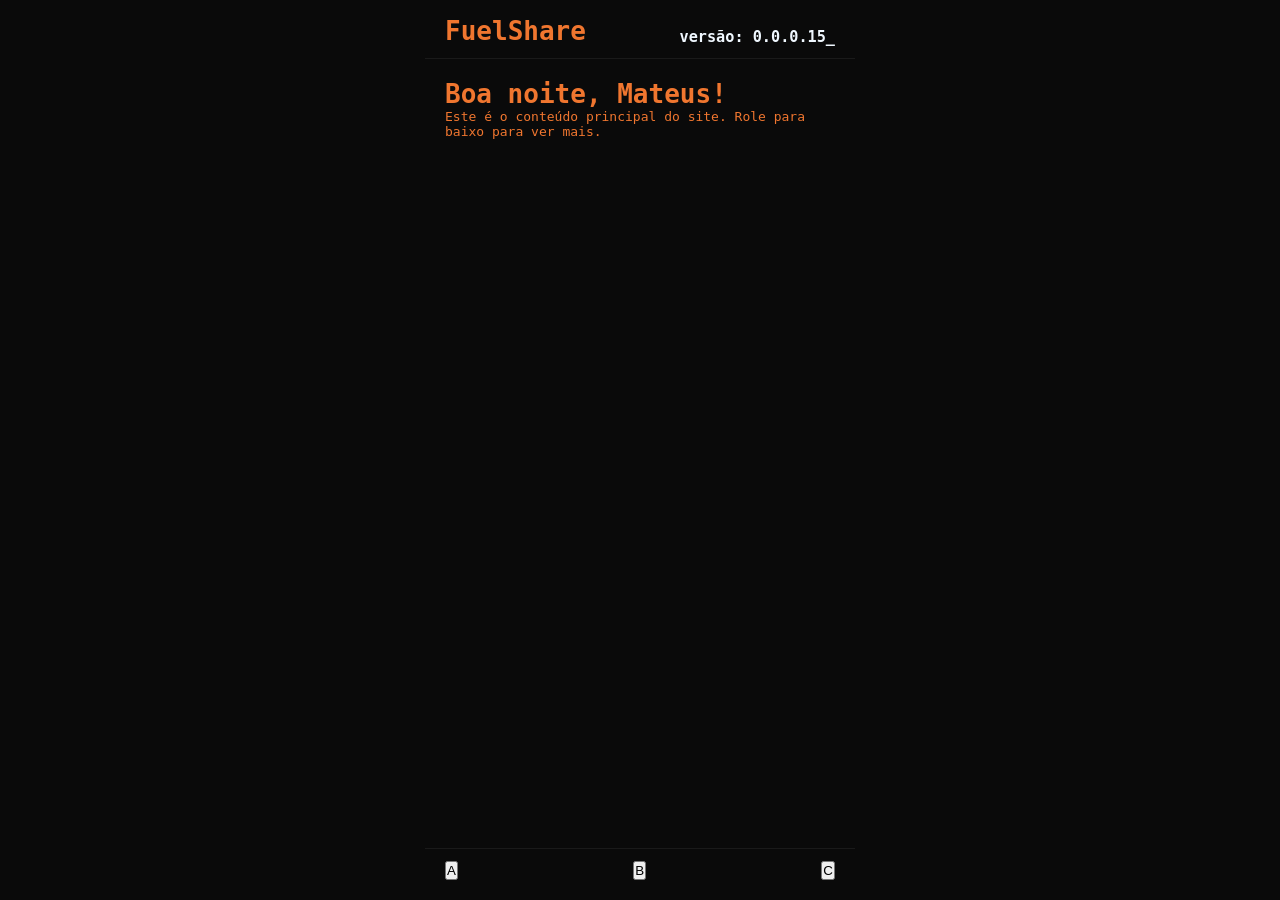
==== Fuel-Share/src/index.html @ 9e90eece "Initial commit: Setup core architecture and mobile-first responsive layout - Create base PWA file st" ====
<!DOCTYPE html>
<html lang="pt-br">
<head>
    <meta charset="UTF-8">
    <meta name="viewport" content="width=device-width, initial-scale=1.0, maximum-scale=1.0, user-scalable=no">
    <link rel="stylesheet" href="main-style.css">
    <link rel="manifest" href="manifest.json">
    <title>Fuel-Share</title>
</head>
<body>
    <div class="app-container"> 
        <div class="header"> 
            <h1>Fuel<span>Share</span></h1> 
            <h3>versão: 0.0.0.15_</h3>
        </div>

        <main class="main-content">
            
            <h1><span id="saudacao">Bem Vindo!</span>, <span id="user-name"></span>!</h1>
            <p>Este é o conteúdo principal do site. Role para baixo para ver mais.</p>

            <div style="flex-grow: 1; min-height: 1500px; width: 100%;">
            </div>

            <p class="license">© 2026 Fuel Share. All rights reserved.</p>

        </main>

        <nav class="nav-bottom">
            <button class="act1" active>A</button> 
            <button class="act2">B</button>
            <button class="act3">C</button>
        </nav>

    </div> <script src="script.js"></script>
</body>
</html>
---- Fuel-Share/src/main-style.css ----
/* ==========================================================================
    Referências de cores usadas no site 
   ========================================================================== */
:root {
    --bg: #0a0a0a;
    --border: #1a1a1a;
    --text-accent: rgb(240, 118, 47);
    --text-light: aliceblue;
}
body.light-mode {
    --bg: #f5f5fa;                    
    --border: #e0e0e6;                
    --text-accent: rgb(210, 88, 17);  
    --text-light: #1a1a1a;        
}

/* ==========================================================================
   Configurações para o navegador não quebrar o site
   ========================================================================== */
* {
    margin: 0;
    padding: 0;
    box-sizing: border-box;
    -webkit-tap-highlight-color: transparent;
    -webkit-touch-callout: none;
    -webkit-user-select: none; 
    -moz-user-select: none;    
    -ms-user-select: none;    
    user-select: none;
    touch-action: manipulation;
}

html, body {
    width: 100%;
    height: 100%;
    overflow: hidden;
    background-color: var(--bg);
    overscroll-behavior: none; 
    position: fixed;
}
.main-content::-webkit-scrollbar {
    display: none; 
}

/* ==========================================================================
   Parte que define o tamanho da div principal para adpatado aos celulares
   ========================================================================== */
.app-container {
    display: flex;
    flex-direction: column;
    height: 100vh;
    max-width: 430px;
    margin: 0 auto;
    position: relative;
    background-color: var(--bg);
}

/* ==========================================================================
   Header e barra de navegação inferior
   ========================================================================== */

.header {
    padding: 16px 20px 12px;
    display: flex;
    align-items: center;
    justify-content: space-between;
    background: var(--bg);
    border-bottom: 1px solid var(--border);
    flex-shrink: 0;
}

.main-content {
    flex: 1;
    display: flex;
    flex-direction: column;

    overflow-y: auto; 
    min-height: 0;
    -webkit-overflow-scrolling: touch;

    padding: 20px 20px 80px 20px;
}


/* Rodapé / Barra de Botões */
.nav-bottom {
    padding: 12px 20px 20px;
    display: flex;
    align-items: center;
    justify-content: space-between;
    background: var(--bg);
    color: var(--text-light);
    border-top: 1px solid var(--border); 
    flex-shrink: 0;
    margin-top: auto;
}
/* ==========================================================================
   Outras Configurações...
   ========================================================================== */

h1 {
    font-family: monospace;
    color: var(--text-accent);
}
h3 {
    font-family: monospace;
    color: var(--text-light);
    margin-top: auto;
}
p {
    font-family: monospace;
    color: var(--text-accent);
}

.license {
    font-family: monospace;
    color: var(--text-accent);
    text-align: center;
    padding-top: 20px;
    flex-shrink: 0; 
}
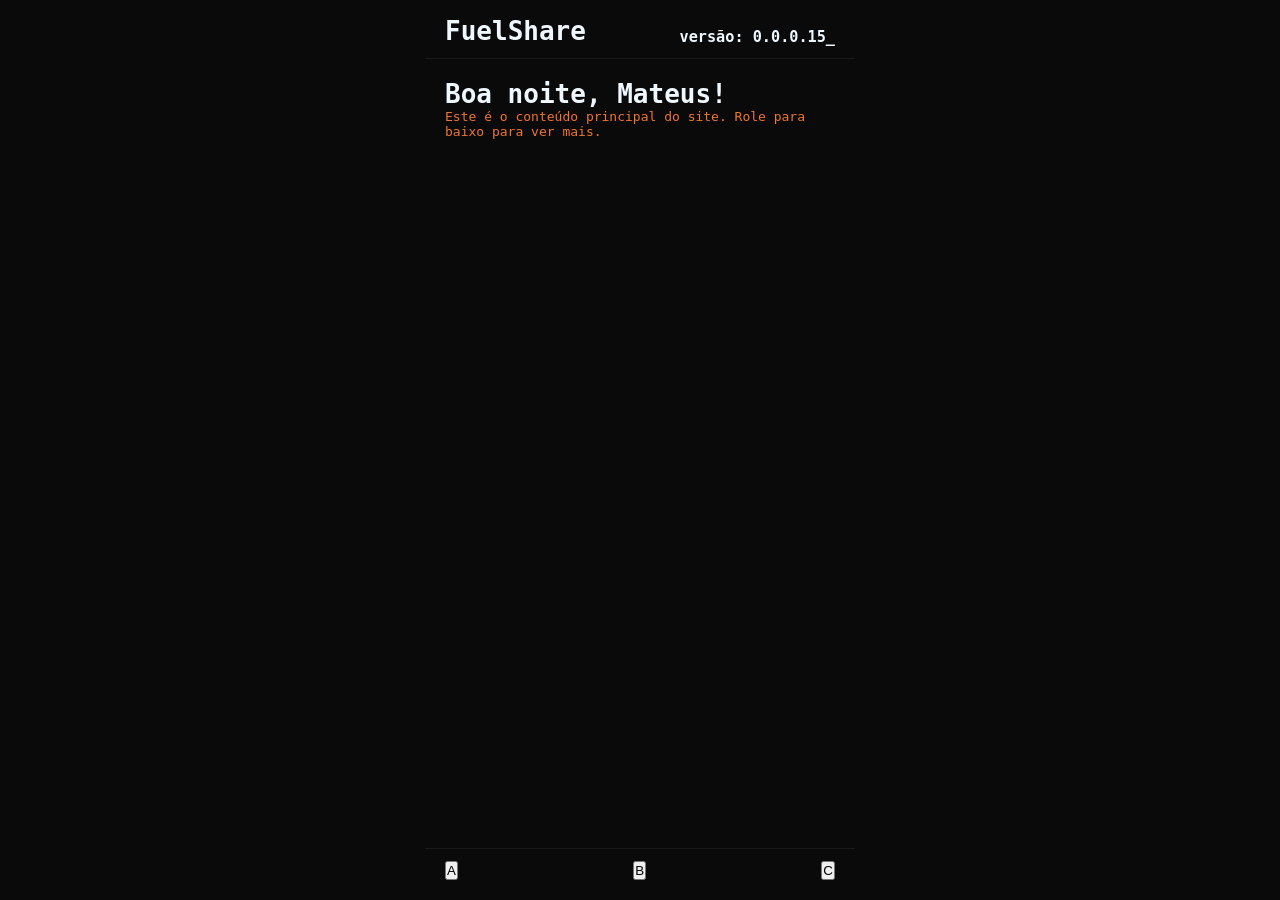
==== commit b8cb8f63: "General bug fixes" ====
--- a/Fuel-Share/src/index.html
+++ b/Fuel-Share/src/index.html
@@ -10,7 +10,7 @@
 <body>
     <div class="app-container"> 
         <div class="header"> 
-            <h1>Fuel<span>Share</span></h1> 
+            <h1 onclick="window.location.reload()">Fuel<span class="logo-animation">Share</span></h1> 
             <h3>versão: 0.0.0.15_</h3>
         </div>
 
@@ -19,19 +19,19 @@
             <h1><span id="saudacao">Bem Vindo!</span>, <span id="user-name"></span>!</h1>
             <p>Este é o conteúdo principal do site. Role para baixo para ver mais.</p>
 
-            <div style="flex-grow: 1; min-height: 1500px; width: 100%;">
+            <div style="flex-grow: 1; min-height: 800px; width: 100%;">
             </div>
 
             <p class="license">© 2026 Fuel Share. All rights reserved.</p>
 
         </main>
 
-        <nav class="nav-bottom">
-            <button class="act1" active>A</button> 
-            <button class="act2">B</button>
-            <button class="act3">C</button>
-        </nav>
+        </div> <nav class="nav-bottom">
+        <button class="act1" active>A</button> 
+        <button class="act2">B</button>
+        <button class="act3">C</button>
+    </nav>
 
-    </div> <script src="script.js"></script>
+    <script src="script.js"></script>
 </body>
 </html>
--- a/Fuel-Share/src/main-style.css
+++ b/Fuel-Share/src/main-style.css
@@ -70,6 +70,32 @@
     border-bottom: 1px solid var(--border);
     flex-shrink: 0;
 }
+.logo-animation{
+    display: inline-block;
+
+    animation: brilho-laranja 2s infinite alternate ease-in-out;
+}
+@keyframes brilho-laranja {
+    0% {
+        color: var(--text-accent);
+        text-shadow: 0 0 0px rgba(240, 118, 47, 0);
+        transform: scale(1); 
+    }
+    50% {
+        color: rgb(255, 143, 78); 
+    }
+    100% {
+        color: var(--text-accent);
+        text-shadow: 0 0 12px rgba(240, 118, 47, 0.8), 
+                     0 0 20px rgba(240, 118, 47, 0.4);
+        transform: scale(1.02); 
+    }
+}
+
+
+/* ==========================================================================
+   Conteudo principal paginas
+   ========================================================================== */
 
 .main-content {
     flex: 1;
@@ -80,12 +106,17 @@
     min-height: 0;
     -webkit-overflow-scrolling: touch;
 
-    padding: 20px 20px 80px 20px;
+    padding: 20px 20px 140px 20px; 
 }
 
+.nav-bottom {
+    position: fixed;   
+    bottom: 0;         
+    left: 50%;         
+    transform: translateX(-50%); 
+    width: 100%;
+    max-width: 430px; 
 
-/* Rodapé / Barra de Botões */
-.nav-bottom {
     padding: 12px 20px 20px;
     display: flex;
     align-items: center;
@@ -93,8 +124,7 @@
     background: var(--bg);
     color: var(--text-light);
     border-top: 1px solid var(--border); 
-    flex-shrink: 0;
-    margin-top: auto;
+    z-index: 9999;     
 }
 /* ==========================================================================
    Outras Configurações...
@@ -102,7 +132,7 @@
 
 h1 {
     font-family: monospace;
-    color: var(--text-accent);
+    color: var(--text-light);
 }
 h3 {
     font-family: monospace;
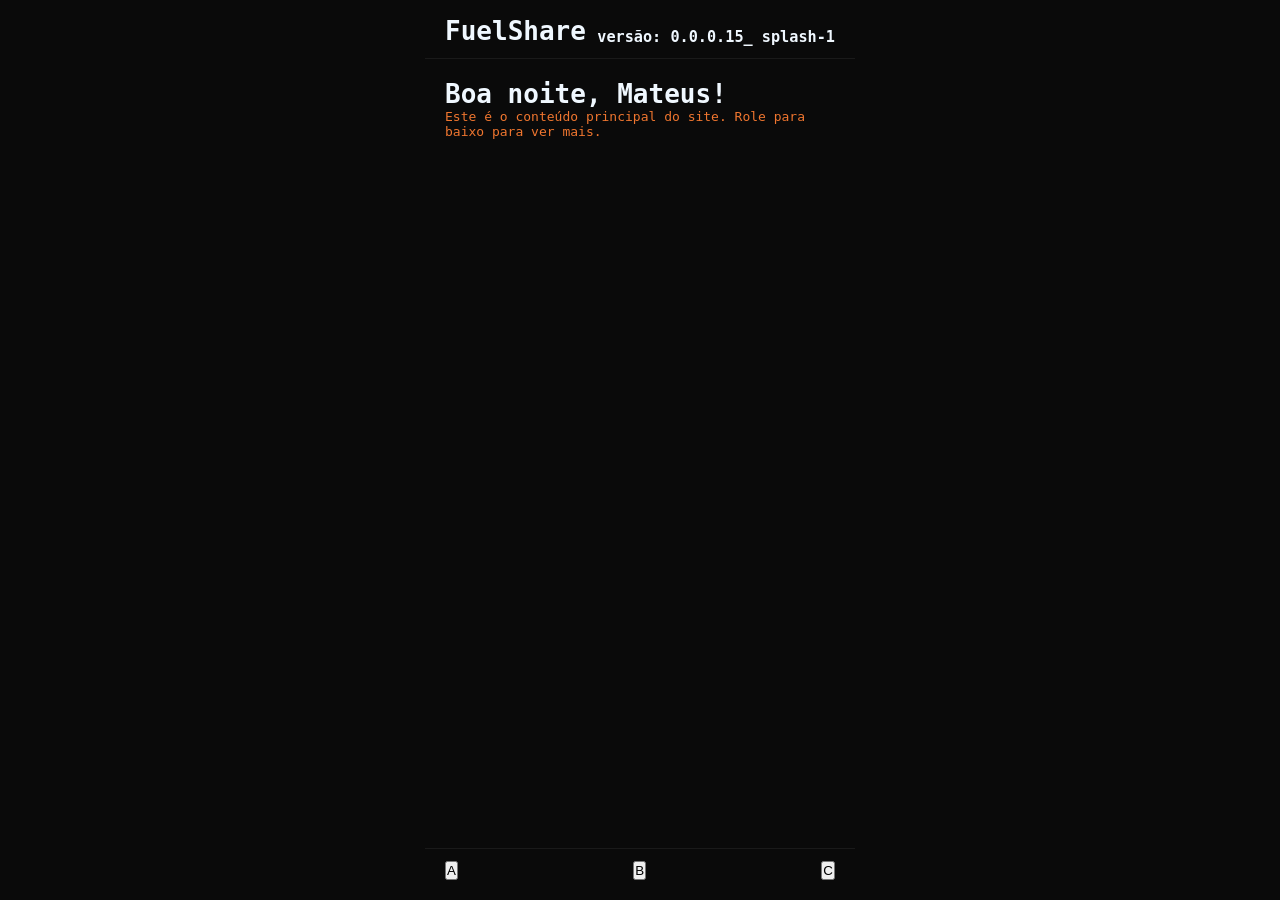
==== commit 70afa372: "*Bug fix: main window now stays when refreshed" ====
--- a/Fuel-Share/src/index.html
+++ b/Fuel-Share/src/index.html
@@ -11,7 +11,7 @@
     <div class="app-container"> 
         <div class="header"> 
             <h1 onclick="window.location.reload()">Fuel<span class="logo-animation">Share</span></h1> 
-            <h3>versão: 0.0.0.15_</h3>
+            <h3>versão: 0.0.0.15_ splash-1</h3>
         </div>
 
         <main class="main-content">
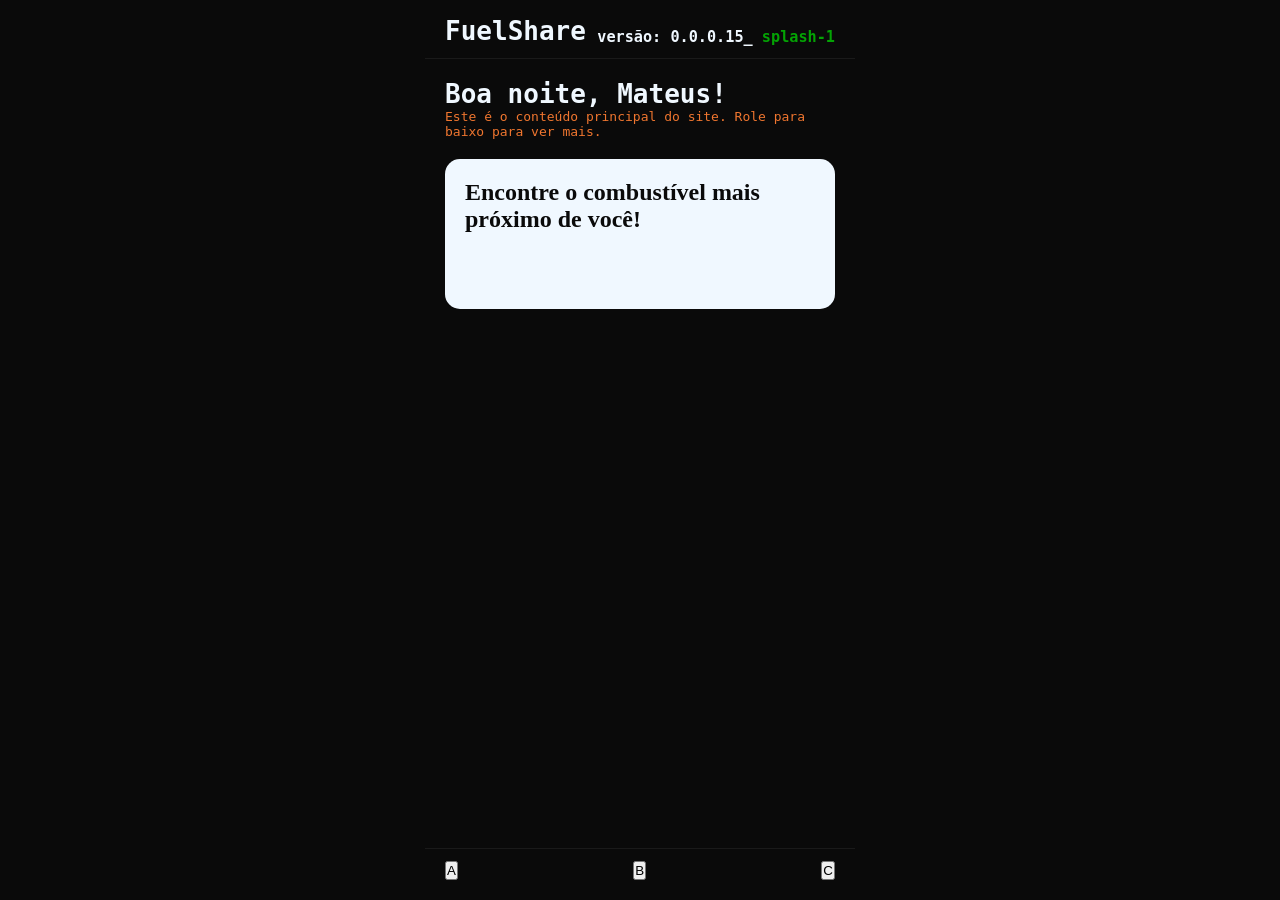
==== commit 01ab1014: "General bug fix" ====
--- a/Fuel-Share/src/index.html
+++ b/Fuel-Share/src/index.html
@@ -11,18 +11,32 @@
     <div class="app-container"> 
         <div class="header"> 
             <h1 onclick="window.location.reload()">Fuel<span class="logo-animation">Share</span></h1> 
-            <h3>versão: 0.0.0.15_ splash-1</h3>
+            <h3>versão: 0.0.0.15_ <span class="splash1">splash-1</span></h3>
         </div>
 
         <main class="main-content">
             
-            <h1><span id="saudacao">Bem Vindo!</span>, <span id="user-name"></span>!</h1>
-            <p>Este é o conteúdo principal do site. Role para baixo para ver mais.</p>
+            <div class="home-screen">
+                <h1><span id="saudacao">Bem Vindo!</span>, <span id="user-name"></span>!</h1>
+                <p>Este é o conteúdo principal do site. Role para baixo para ver mais.</p>
 
-            <div style="flex-grow: 1; min-height: 800px; width: 100%;">
+                <div class="fuel-hero">
+                    <h2>Encontre o combustível mais próximo de você!</h2>
+                </div>
+
+                <div style="flex-grow: 1; min-height: 800px; width: 100%;"></div> <!--TEMPORARRIO-->
+                    
+                <p class="license">© 2026 Fuel Share. All rights reserved.</p>
             </div>
 
-            <p class="license">© 2026 Fuel Share. All rights reserved.</p>
+
+            <div class="menu-valor">
+            </div>
+
+
+            <div class="menu-mapa">
+            </div>
+
 
         </main>
 
@@ -34,4 +48,4 @@
 
     <script src="script.js"></script>
 </body>
-</html>+</html> 
--- a/Fuel-Share/src/main-style.css
+++ b/Fuel-Share/src/main-style.css
@@ -6,13 +6,13 @@
 :root {
     --bg: #0a0a0a;
     --border: #1a1a1a;
-    --text-accent: rgb(240, 118, 47);
+    --text-logo: rgb(240, 118, 47);
     --text-light: aliceblue;
 }
 body.light-mode {
     --bg: #f5f5fa;                    
     --border: #e0e0e6;                
-    --text-accent: rgb(210, 88, 17);  
+    --text-logo: rgb(210, 88, 17);  
     --text-light: #1a1a1a;        
 }
 
@@ -77,7 +77,7 @@
 }
 @keyframes brilho-laranja {
     0% {
-        color: var(--text-accent);
+        color: var(--text-logo);
         text-shadow: 0 0 0px rgba(240, 118, 47, 0);
         transform: scale(1); 
     }
@@ -85,12 +85,17 @@
         color: rgb(255, 143, 78); 
     }
     100% {
-        color: var(--text-accent);
+        color: var(--text-logo);
         text-shadow: 0 0 12px rgba(240, 118, 47, 0.8), 
                      0 0 20px rgba(240, 118, 47, 0.4);
         transform: scale(1.02); 
     }
 }
+
+.splash1 {
+    color: rgb(4, 163, 4);
+}
+
 
 
 /* ==========================================================================
@@ -141,13 +146,28 @@
 }
 p {
     font-family: monospace;
-    color: var(--text-accent);
+    color: var(--text-logo);
 }
 
 .license {
     font-family: monospace;
-    color: var(--text-accent);
+    color: var(--text-logo);
     text-align: center;
     padding-top: 20px;
     flex-shrink: 0; 
+}
+
+/* ==========================================================================
+   Conteudo home-screen
+   ========================================================================== */
+
+.fuel-hero{
+    width: 100%;
+    height: 150px;
+    padding: 20px 20px 20px 20px;
+    border-radius: 15px;
+    margin-top: 20px;
+    margin-bottom: 20px;
+    color: var(--bg);
+    background-color: var(--text-light);
 }
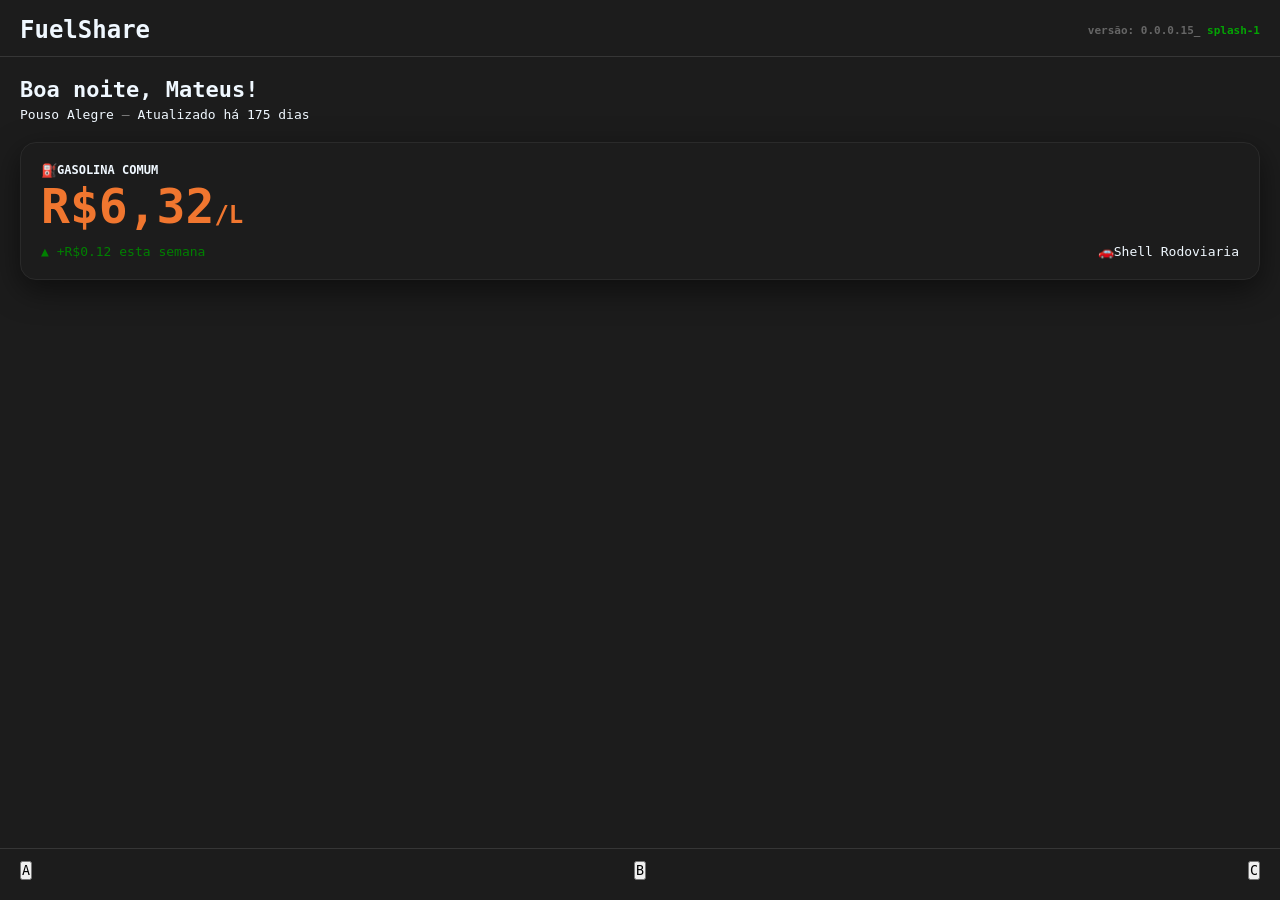
==== commit 1f738a90: "Minor bug fixes, fuel-hero now has proper functions." ====
--- a/Fuel-Share/src/index.html
+++ b/Fuel-Share/src/index.html
@@ -15,37 +15,48 @@
         </div>
 
         <main class="main-content">
-            
+                                                                                                                                                                     
             <div class="home-screen">
-                <h1><span id="saudacao">Bem Vindo!</span>, <span id="user-name"></span>!</h1>
-                <p>Este é o conteúdo principal do site. Role para baixo para ver mais.</p>
+                <h1><span id="greeting"></span>, <span id="user-name"></span>!</h1>
+                <p class="subtitulo"><span id="current-city">Pouso Alegre</span> — <span id="lastUpdated">15 min</span></p>
+                
 
                 <div class="fuel-hero">
-                    <h2>Encontre o combustível mais próximo de você!</h2>
+                    <div class="card-top">
+                        <span>⛽ </span>
+                        <span class="fuel-type">GASOLINA COMUM</span>
+                    </div>
+                    
+                    <div class="price-container">
+                        <span class="currency">R$</span>
+                        <span class="fuel-price">6,32</span>
+                        <span class="unit">/L</span>
+                    </div>
+
+                    <div class="card-bottom">
+                        <span id="price-trend-tool" class="price-trend up">▼ -R$0,05 esta semana ▲</span>
+                        <span id="low-price-local">🚗Shell Rodoviaria</span>
+                    </div>
+
                 </div>
 
-                <div style="flex-grow: 1; min-height: 800px; width: 100%;"></div> <!--TEMPORARRIO-->
+                <div style="flex-grow: 1; min-height: 800px; width: 100%;"></div> 
                     
                 <p class="license">© 2026 Fuel Share. All rights reserved.</p>
             </div>
 
-
-            <div class="menu-valor">
-            </div>
-
-
-            <div class="menu-mapa">
-            </div>
-
+            <div class="menu-valor"></div>
+            <div class="menu-mapa"></div>
 
         </main>
 
-        </div> <nav class="nav-bottom">
-        <button class="act1" active>A</button> 
-        <button class="act2">B</button>
-        <button class="act3">C</button>
-    </nav>
+        <nav class="nav-bottom">
+            <button class="act1" active>A</button> 
+            <button class="act2">B</button>
+            <button class="act3">C</button>
+        </nav>
+    </div> 
 
     <script src="script.js"></script>
 </body>
-</html> +</html>
--- a/Fuel-Share/src/main-style.css
+++ b/Fuel-Share/src/main-style.css
@@ -1,21 +1,34 @@
-
-
-/* ==========================================================================
-    Referências de cores usadas no site 
-   ========================================================================== */
-:root {
+/*:root {
     --bg: #0a0a0a;
     --border: #1a1a1a;
     --text-logo: rgb(240, 118, 47);
     --text-light: aliceblue;
+    --card-bg: #141414; 
+}*/
+
+:root {
+    --bg: #1c1c1c
+;
+    --border: #363636;
+    --text-logo: rgb(240, 118, 47);
+    --text-light: aliceblue;
+    --card-bg: #2a2a2a; 
 }
+
 body.light-mode {
     --bg: #f5f5fa;                    
     --border: #e0e0e6;                
     --text-logo: rgb(210, 88, 17);  
     --text-light: #1a1a1a;        
+    --card-bg: #ffffff;
 }
 
+/* ==========================================================================
+   Configurações abaixo são temporarias 
+   ========================================================================== */
+
+   span {  
+    color: var(--text-light); }
 /* ==========================================================================
    Configurações para o navegador não quebrar o site
    ========================================================================== */
@@ -23,11 +36,10 @@
     margin: 0;
     padding: 0;
     box-sizing: border-box;
+    font-family: monospace;
     -webkit-tap-highlight-color: transparent;
     -webkit-touch-callout: none;
     -webkit-user-select: none; 
-    -moz-user-select: none;    
-    -ms-user-select: none;    
     user-select: none;
     touch-action: manipulation;
 }
@@ -51,8 +63,7 @@
     display: flex;
     flex-direction: column;
     height: 100vh;
-    max-width: 430px;
-    margin: 0 auto;
+    width: 100%;
     position: relative;
     background-color: var(--bg);
 }
@@ -60,7 +71,6 @@
 /* ==========================================================================
    Header e barra de navegação inferior
    ========================================================================== */
-
 .header {
     padding: 16px 20px 12px;
     display: flex;
@@ -70,84 +80,53 @@
     border-bottom: 1px solid var(--border);
     flex-shrink: 0;
 }
-.logo-animation{
-    display: inline-block;
+.header h1 { font-size: 24px; color: var(--text-light); cursor: pointer; }
+.header h3 { font-size: 11px; color: #666666; }
 
-    animation: brilho-laranja 2s infinite alternate ease-in-out;
+.logo-animation { 
+    display: inline-block; 
+    animation: brilho-laranja 2s infinite alternate ease-in-out; 
 }
 @keyframes brilho-laranja {
-    0% {
-        color: var(--text-logo);
-        text-shadow: 0 0 0px rgba(240, 118, 47, 0);
-        transform: scale(1); 
-    }
-    50% {
-        color: rgb(255, 143, 78); 
-    }
-    100% {
-        color: var(--text-logo);
-        text-shadow: 0 0 12px rgba(240, 118, 47, 0.8), 
-                     0 0 20px rgba(240, 118, 47, 0.4);
-        transform: scale(1.02); 
-    }
+    0% { color: var(--text-logo); text-shadow: 0 0 0px rgba(240, 118, 47, 0); transform: scale(1); }
+    50% { color: rgb(255, 143, 78); }
+    100% { color: var(--text-logo); text-shadow: 0 0 12px rgba(240, 118, 47, 0.8), 0 0 20px rgba(240, 118, 47, 0.4); transform: scale(1.02); }
 }
 
-.splash1 {
-    color: rgb(4, 163, 4);
-}
-
-
+.splash1 { color: rgb(4, 163, 4); }
 
 /* ==========================================================================
    Conteudo principal paginas
    ========================================================================== */
-
 .main-content {
     flex: 1;
     display: flex;
     flex-direction: column;
-
     overflow-y: auto; 
     min-height: 0;
     -webkit-overflow-scrolling: touch;
-
     padding: 20px 20px 140px 20px; 
 }
 
 .nav-bottom {
-    position: fixed;   
-    bottom: 0;         
-    left: 50%;         
-    transform: translateX(-50%); 
+    position: fixed; 
+    bottom: 0;        
+    left: 0;         
     width: 100%;
-    max-width: 430px; 
-
     padding: 12px 20px 20px;
     display: flex;
     align-items: center;
     justify-content: space-between;
     background: var(--bg);
-    color: var(--text-light);
     border-top: 1px solid var(--border); 
     z-index: 9999;     
 }
+
 /* ==========================================================================
    Outras Configurações...
    ========================================================================== */
-
-h1 {
-    font-family: monospace;
-    color: var(--text-light);
-}
-h3 {
-    font-family: monospace;
-    color: var(--text-light);
-    margin-top: auto;
-}
-p {
-    font-family: monospace;
-    color: var(--text-logo);
-}
+.home-screen h1 { color: var(--text-light); font-size: 22px; }
+.home-screen .subtitulo { color: #888888; margin-top: 5px; font-size: 13px; }
 
 .license {
     font-family: monospace;
@@ -155,19 +134,42 @@
     text-align: center;
     padding-top: 20px;
     flex-shrink: 0; 
+    font-size: 11px;
 }
 
 /* ==========================================================================
-   Conteudo home-screen
+   Conteudo Fuel-Hero
    ========================================================================== */
-
-.fuel-hero{
+.fuel-hero {
     width: 100%;
-    height: 150px;
-    padding: 20px 20px 20px 20px;
-    border-radius: 15px;
+    padding: 20px;
     margin-top: 20px;
     margin-bottom: 20px;
-    color: var(--bg);
-    background-color: var(--text-light);
-}+    
+    /* test visual com shadow */
+    background: var(--bg);
+    border: 1px solid var(--card-bg); 
+    border-radius: 16px;
+    
+    box-shadow: 0 10px 30px rgba(0, 0, 0, 0.5); 
+    
+    display: flex;
+    flex-direction: column;
+}
+
+.fuel-hero .card-top {display: flex; }
+.fuel-hero .fuel-type {font-size: 12px; font-weight: bold; color: var(--text-light); text-transform: uppercase; }
+
+.fuel-hero .price-container {display: flex; align-items: baseline; }
+.fuel-hero .currency { font-size: 48px; font-weight: bold; color: var(--text-logo); }
+.fuel-hero .fuel-price { font-size: 48px; font-weight: bold; color: var(--text-logo); }
+.fuel-hero .unit { font-size: 24px; font-weight: bold; color: var(--text-logo); }
+
+/* muda cor dependendo da class ai oh*/
+.fuel-hero .price-trend.up{ color: green;}
+.fuel-hero .price-trend.down{ color: red;}
+.fuel-hero .card-bottom{display: flex; justify-content: space-between; align-items: center; margin-top: 10px;}
+
+
+
+
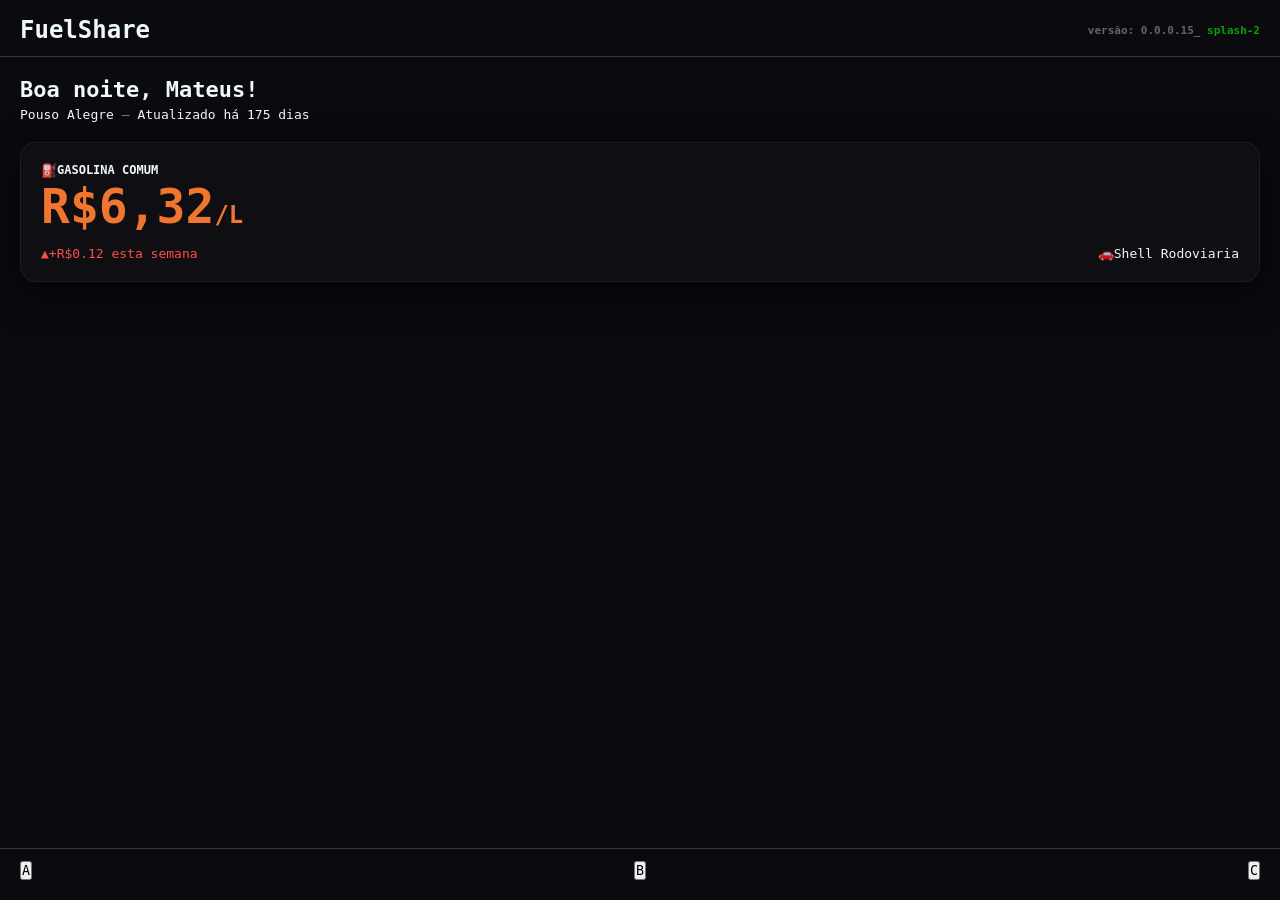
==== commit 33b14571: "Minor bug fixes, main menu." ====
--- a/Fuel-Share/src/index.html
+++ b/Fuel-Share/src/index.html
@@ -11,7 +11,7 @@
     <div class="app-container"> 
         <div class="header"> 
             <h1 onclick="window.location.reload()">Fuel<span class="logo-animation">Share</span></h1> 
-            <h3>versão: 0.0.0.15_ <span class="splash1">splash-1</span></h3>
+            <h3>versão: 0.0.0.15_ <span class="splash1">splash-2</span></h3>
         </div>
 
         <main class="main-content">
@@ -34,7 +34,7 @@
                     </div>
 
                     <div class="card-bottom">
-                        <span id="price-trend-tool" class="price-trend up">▼ -R$0,05 esta semana ▲</span>
+                        <span id="price-trend-tool" class="price-trend up"></span>
                         <span id="low-price-local">🚗Shell Rodoviaria</span>
                     </div>
 
--- a/Fuel-Share/src/main-style.css
+++ b/Fuel-Share/src/main-style.css
@@ -7,12 +7,12 @@
 }*/
 
 :root {
-    --bg: #1c1c1c
-;
+    --bg: #0A0A0F;
     --border: #363636;
     --text-logo: rgb(240, 118, 47);
     --text-light: aliceblue;
-    --card-bg: #2a2a2a; 
+    --card-bg: rgba(255, 255, 255, 0.02); 
+    --card-border: rgba(255, 255, 255, 0.06);
 }
 
 body.light-mode {
@@ -21,6 +21,7 @@
     --text-logo: rgb(210, 88, 17);  
     --text-light: #1a1a1a;        
     --card-bg: #ffffff;
+    --card-border: #e0e0e6;
 }
 
 /* ==========================================================================
@@ -145,13 +146,13 @@
     padding: 20px;
     margin-top: 20px;
     margin-bottom: 20px;
+    box-sizing: border-box;
     
-    /* test visual com shadow */
-    background: var(--bg);
-    border: 1px solid var(--card-bg); 
+    background: var(--card-bg); 
+    border: 1px solid var(--card-border); 
     border-radius: 16px;
     
-    box-shadow: 0 10px 30px rgba(0, 0, 0, 0.5); 
+    box-shadow: 0 12px 40px rgba(0, 0, 0, 0.6); 
     
     display: flex;
     flex-direction: column;
@@ -166,10 +167,43 @@
 .fuel-hero .unit { font-size: 24px; font-weight: bold; color: var(--text-logo); }
 
 /* muda cor dependendo da class ai oh*/
-.fuel-hero .price-trend.up{ color: green;}
-.fuel-hero .price-trend.down{ color: red;}
-.fuel-hero .card-bottom{display: flex; justify-content: space-between; align-items: center; margin-top: 10px;}
-
-
-
-
+.fuel-hero .price-trend.up{ color: #ff4d4d;}
+.fuel-hero .price-trend.down{ color: #2ecc71;}
+.fuel-hero .price-trend::before {font-family: sans-serif; margin-right: -2px;}
+.fuel-hero .card-bottom{display: flex; justify-content: space-between; align-items: center; margin-top: 10px; box-sizing: border-box; flex-wrap: nowrap; gap: 10px;}
+
+.fuel-hero .card-bottom {
+    display: flex;
+    justify-content: space-between;
+    align-items: center;
+    margin-top: 12px;
+    width: 100%;
+    box-sizing: border-box;
+    flex-wrap: nowrap;
+    gap: 12px;
+}
+
+.fuel-hero .card-bottom .price-trend {
+    white-space: nowrap;
+    flex-shrink: 0;
+    text-align: left;
+}
+
+.fuel-hero .card-bottom #low-price-local {
+    white-space: nowrap;
+    overflow: hidden;
+    text-overflow: ellipsis;
+    flex-grow: 1;
+    text-align: right; 
+}
+
+@media (max-width: 375px) {
+    .fuel-hero .card-bottom {
+        font-size: 11px;
+        gap: 8px;
+    }
+    .fuel-hero .fuel-price, 
+    .fuel-hero .currency {
+        font-size: 40px;
+    }
+}
